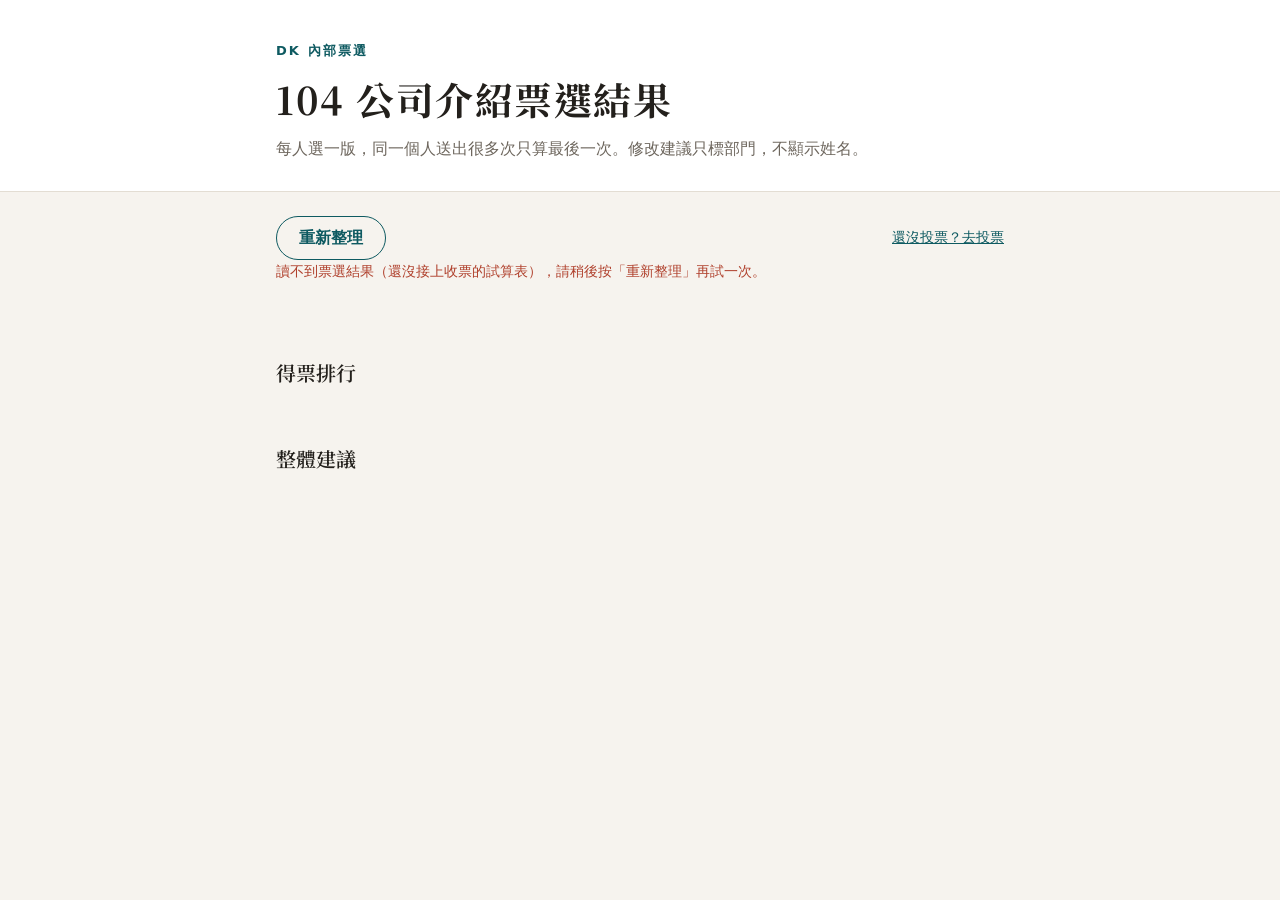
==== board.html @ a2000888 "104 公司介紹票選：三版投票、修改建議、公開與管理結果頁 Co-Authored-By: Claude Opus 5.5 <noreply@anthropic.com>" ====
<!doctype html>
<html lang="zh-Hant">
<head>
<meta charset="utf-8">
<meta name="viewport" content="width=device-width,initial-scale=1">
<title>104 公司介紹票選結果</title>
<meta name="robots" content="noindex,nofollow">
<link rel="preconnect" href="https://fonts.googleapis.com">
<link rel="preconnect" href="https://fonts.gstatic.com" crossorigin>
<link rel="stylesheet" href="https://fonts.googleapis.com/css2?family=Noto+Serif+TC:wght@600;700&display=swap">
<link rel="stylesheet" href="style.css">
</head>
<body>

<header class="masthead">
  <div class="wrap">
    <p class="eyebrow">DK 內部票選</p>
    <h1>104 公司介紹票選結果</h1>
    <p class="lede">每人選一版，同一個人送出很多次只算最後一次。修改建議只標部門，不顯示姓名。</p>
  </div>
</header>

<main class="wrap narrow">
  <div class="row board-tools">
    <button type="button" class="btn ghost" id="refresh">重新整理</button>
    <span class="muted" id="updated">讀取中…</span>
    <a class="board-link" href="./">還沒投票？去投票</a>
  </div>
  <p class="form-msg" id="board-msg" role="alert"></p>

  <div class="stats" id="stats"></div>
  <ul class="chips" id="depts"></ul>

  <h2 class="section-title">得票排行</h2>
  <ol class="rank" id="rank"></ol>

  <section class="overall-block">
    <h2 class="section-title">整體建議</h2>
    <div class="notes" id="overall" style="border-top:0"></div>
  </section>
</main>

<script src="config.js"></script>
<script src="versions.js"></script>
<script src="common.js"></script>
<script src="board.js"></script>
</body>
</html>
---- style.css ----
/* 版面概念：像攤在桌上的三份文稿。米白紙底、深墨字，墨綠只用在「已選」和可以按的地方。
   內文寬度壓在一行約 36 個中文字，方便大家真的把每一版讀完。 */
:root {
  --paper: #f6f3ee;
  --card: #ffffff;
  --line: #e3ddd3;
  --ink: #23201c;
  --muted: #6e675e;
  --accent: #0e5a61;
  --accent-soft: #e2efee;
  --warn: #b0412d;
  --ok: #2f7a4f;
  --font-display: "Noto Serif TC", "Songti TC", "PMingLiU", serif;
  --font-body: "PingFang TC", "Microsoft JhengHei", "Noto Sans TC", system-ui, sans-serif;
  color-scheme: light;
}

* { box-sizing: border-box; }
html { -webkit-text-size-adjust: 100%; scroll-padding-top: 76px; }
body { margin: 0; background: var(--paper); color: var(--ink); font: 16px/1.7 var(--font-body); }
.wrap { max-width: 1080px; margin: 0 auto; padding-inline: 16px; }
.wrap.narrow { max-width: 760px; }
.muted { color: var(--muted); }

/* ── 標頭 ── */
.masthead { padding-block: 40px 28px; border-bottom: 1px solid var(--line); background: var(--card); }
.masthead .wrap { max-width: 760px; }
.eyebrow { font-size: 13px; letter-spacing: .16em; color: var(--accent); margin: 0 0 12px; font-weight: 600; }
.masthead h1 { font: 700 clamp(26px, 5vw, 38px)/1.3 var(--font-display); letter-spacing: .04em; margin: 0 0 12px; text-wrap: balance; }
.lede { color: var(--muted); margin: 0; }

/* ── 表單 ── */
.who { max-width: 460px; margin-block: 36px 64px; display: grid; gap: 18px; }
.who h2 { font: 600 20px/1.4 var(--font-display); margin: 0; }
.field { display: grid; gap: 6px; }
.field span, .note span { font-size: 14px; color: var(--muted); }
input[type="text"], input[type="password"], textarea {
  width: 100%; background: var(--card); color: var(--ink);
  border: 1px solid var(--line); border-radius: 6px; padding: 10px 12px; font: inherit;
}
textarea { min-height: 84px; resize: vertical; font-size: 15px; }
input:focus-visible, textarea:focus-visible, button:focus-visible, summary:focus-visible, a:focus-visible {
  outline: 2px solid var(--accent); outline-offset: 2px;
}
.btn {
  appearance: none; border: 1px solid var(--accent); background: var(--accent); color: #fff;
  font: 600 16px/1 var(--font-body); padding: 13px 22px; border-radius: 999px; cursor: pointer;
}
a.btn { display: inline-block; text-decoration: none; }
.btn:disabled { opacity: .45; cursor: not-allowed; }
.btn.ghost { background: transparent; color: var(--accent); }
.form-msg { min-height: 1.4em; margin: 0; font-size: 14px; color: var(--warn); }
.row { display: flex; flex-wrap: wrap; gap: 10px; }

/* ── 黏在頂端的投票列 ── */
.votebar {
  position: sticky; top: 0; z-index: 5;
  background: color-mix(in srgb, var(--card) 94%, transparent);
  backdrop-filter: blur(8px); border-bottom: 1px solid var(--line);
}
.votebar .wrap { display: flex; flex-wrap: wrap; align-items: center; gap: 8px 16px; padding-block: 10px; max-width: 760px; }
.voter { display: flex; align-items: center; gap: 8px; min-width: 0; font-size: 15px; }
.voter strong { font-weight: 600; overflow-wrap: anywhere; }
.linkish { appearance: none; background: none; border: 0; padding: 0; color: var(--accent); font: inherit; font-size: 14px; cursor: pointer; text-decoration: underline; }
.count { margin-left: auto; font-size: 14px; color: var(--muted); }
.votebar .btn { padding: 10px 18px; font-size: 15px; }
.bar-hint { flex-basis: 100%; margin: 0; font-size: 13px; color: var(--warn); }
.bar-hint:empty { display: none; }
@media (max-width: 520px) {
  .voter .muted { display: none; }
  .votebar .btn { padding: 9px 14px; font-size: 14px; }
}

.howto { color: var(--muted); margin: 24px 0 16px; }

/* ── 跳轉列 ── */
.jump { display: flex; flex-wrap: wrap; gap: 8px; margin-bottom: 16px; }
.jump a {
  display: inline-flex; align-items: baseline; gap: 6px; text-decoration: none; color: var(--ink);
  background: var(--card); border: 1px solid var(--line); border-radius: 999px; padding: 6px 14px; font-size: 15px;
}
.jump a b { color: var(--accent); }
.jump a small { color: var(--muted); font-size: 12px; }

/* ── 目前 104 版（對照） ── */
.current { background: transparent; border: 1px dashed var(--line); border-radius: 10px; padding: 12px 16px; margin-bottom: 8px; }
.current summary { cursor: pointer; color: var(--muted); font-size: 15px; }
.current[open] summary { margin-bottom: 8px; }
.current .copy { color: var(--muted); }

/* ── 版本卡 ── */
.versions { list-style: none; margin: 20px 0 0; padding: 0; display: grid; gap: 28px; }
.version {
  background: var(--card); border: 1px solid var(--line); border-radius: 12px;
  padding: clamp(18px, 4vw, 32px); transition: border-color .15s, box-shadow .15s;
}
.version.is-picked { border-color: var(--accent); box-shadow: 0 0 0 2px var(--accent) inset; }
.version-head { display: flex; flex-wrap: wrap; align-items: center; gap: 6px 14px; padding-bottom: 14px; margin-bottom: 18px; border-bottom: 1px solid var(--line); }
.letter {
  display: inline-grid; place-items: center; width: 36px; height: 36px; border-radius: 50%;
  background: var(--accent-soft); color: var(--accent); font: 700 18px/1 var(--font-display);
}
.version.is-picked .letter { background: var(--accent); color: #fff; }
.version-head h2 { font: 600 21px/1.35 var(--font-display); margin: 0; }
.meta { font-size: 13px; color: var(--muted); font-variant-numeric: tabular-nums; margin: 0; }
.version-head .meta { margin-left: auto; }

.copy { font-size: 16px; line-height: 1.95; max-width: 36em; }
.copy p { margin: 0 0 .9em; }
.copy b { font-weight: 700; }
.copy .copy-b { font-weight: 700; }
.copy-h { font: 700 20px/1.5 var(--font-display); margin: 0 0 .8em; text-wrap: balance; }
.copy-h2 { font: 700 17px/1.5 var(--font-body); margin: 1.6em 0 .5em; color: var(--accent); }
.copy-h + .copy-h2, .copy > .copy-h2:first-child { margin-top: 0; }
.copy ul { margin: 0 0 .9em; padding-left: 1.3em; }
.copy li { margin-bottom: .35em; }

.version-foot { display: grid; gap: 10px; margin-top: 20px; padding-top: 18px; border-top: 1px solid var(--line); }
.pick {
  appearance: none; width: 100%; border: 1px solid var(--accent); background: transparent; color: var(--accent);
  font: 600 16px/1 var(--font-body); padding: 14px; border-radius: 8px; cursor: pointer;
}
.pick:hover { background: var(--accent-soft); }
.pick[aria-pressed="true"] { background: var(--accent); color: #fff; }
.note { display: grid; gap: 6px; }

/* ── 送出 ── */
.submit-panel { margin-block: 40px 72px; padding-top: 24px; border-top: 1px solid var(--line); display: grid; gap: 14px; }
.submit-panel h2, .done h2 { font: 600 20px/1.4 var(--font-display); margin: 0; }
.summary-list { margin: 0 0 6px; padding-left: 1.2em; color: var(--muted); }
.summary-list li { overflow-wrap: anywhere; white-space: pre-line; }
.summary-list b { color: var(--ink); font-weight: 600; }
.summary-quote { margin: 0; white-space: pre-line; color: var(--ink); overflow-wrap: anywhere; }
.done { margin-block: 40px 72px; display: grid; gap: 14px; }
.done .ok { color: var(--ok); font-weight: 600; margin: 0; }

/* ── 結果頁 ── */
.stats { display: flex; flex-wrap: wrap; gap: 12px 32px; margin: 28px 0 8px; }
.stat b { display: block; font: 700 32px/1.1 var(--font-display); font-variant-numeric: tabular-nums; }
.stat span { font-size: 13px; color: var(--muted); }
.chips { display: flex; flex-wrap: wrap; gap: 8px; margin: 8px 0 0; padding: 0; list-style: none; }
.chips li { background: var(--card); border: 1px solid var(--line); border-radius: 999px; padding: 3px 10px; font-size: 13px; color: var(--muted); }
.section-title { font: 600 20px/1.4 var(--font-display); margin: 40px 0 0; }
.board-tools { margin-top: 24px; align-items: center; }
.board-link { margin-left: auto; color: var(--accent); font-size: 14px; }

.rank { list-style: none; margin: 18px 0 0; padding: 0; display: grid; gap: 16px; }
.rank > li { background: var(--card); border: 1px solid var(--line); border-radius: 12px; padding: 18px 20px; display: grid; gap: 10px; }
.rank > li.is-top { border-color: var(--accent); }
.rank-head { display: flex; flex-wrap: wrap; align-items: center; gap: 6px 12px; }
.rank-pos { font: 700 15px/1 var(--font-body); color: var(--accent); }
.rank-head h3 { font: 600 19px/1.35 var(--font-display); margin: 0; }
.meter { display: flex; align-items: center; gap: 10px; }
.meter .bar { flex: 1; height: 10px; background: var(--accent-soft); border-radius: 99px; overflow: hidden; }
.meter .fill { height: 100%; background: var(--accent); border-radius: 99px; }
.meter .n { font-size: 14px; font-variant-numeric: tabular-nums; min-width: 6em; text-align: right; }
.by-dept { margin: 0; font-size: 14px; color: var(--muted); overflow-wrap: anywhere; }
.notes { border-top: 1px solid var(--line); padding-top: 10px; }
.notes-title { margin: 0 0 8px; font-size: 14px; color: var(--muted); }
.notes ul { margin: 0; padding: 0; list-style: none; display: grid; gap: 8px; }
.notes li { background: var(--paper); border-radius: 8px; padding: 10px 12px; white-space: pre-line; overflow-wrap: anywhere; font-size: 15px; }
.notes li .by { display: block; font-size: 12px; color: var(--accent); margin-bottom: 2px; }
.overall-block { margin-bottom: 72px; }

.table-scroll { overflow-x: auto; margin-top: 14px; border: 1px solid var(--line); border-radius: 8px; background: var(--card); }
.roster { width: 100%; border-collapse: collapse; font-size: 14px; min-width: 560px; }
.roster th, .roster td { text-align: left; vertical-align: top; padding: 10px 12px; border-bottom: 1px solid var(--line); }
.roster th { font-weight: 600; color: var(--muted); font-size: 13px; white-space: nowrap; }
.roster tbody tr:last-child td { border-bottom: 0; }
.roster td.num { font-variant-numeric: tabular-nums; white-space: nowrap; color: var(--muted); }

@media (prefers-reduced-motion: reduce) { * { transition: none !important; } }
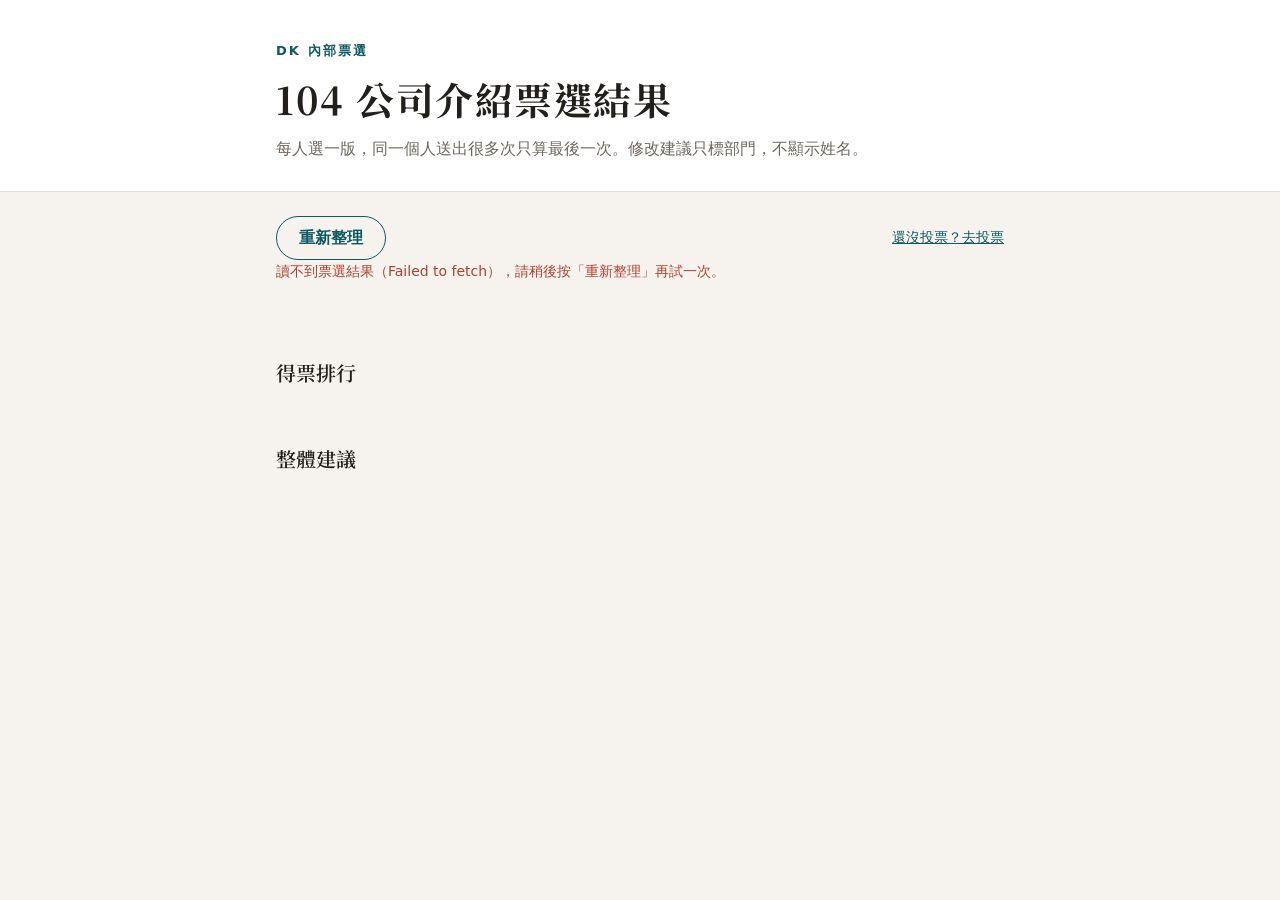
==== commit 6b4a5982: "網頁引用的 js/css 加版本號，避免改版後讀到快取 Co-Authored-By: Claude Opus 5.5 <noreply@anthropic.com>" ====
--- a/board.html
+++ b/board.html
@@ -8,7 +8,7 @@
 <link rel="preconnect" href="https://fonts.googleapis.com">
 <link rel="preconnect" href="https://fonts.gstatic.com" crossorigin>
 <link rel="stylesheet" href="https://fonts.googleapis.com/css2?family=Noto+Serif+TC:wght@600;700&display=swap">
-<link rel="stylesheet" href="style.css">
+<link rel="stylesheet" href="style.css?v=2">
 </head>
 <body>
 
@@ -40,9 +40,9 @@
   </section>
 </main>
 
-<script src="config.js"></script>
-<script src="versions.js"></script>
-<script src="common.js"></script>
-<script src="board.js"></script>
+<script src="config.js?v=2"></script>
+<script src="versions.js?v=2"></script>
+<script src="common.js?v=2"></script>
+<script src="board.js?v=2"></script>
 </body>
 </html>
